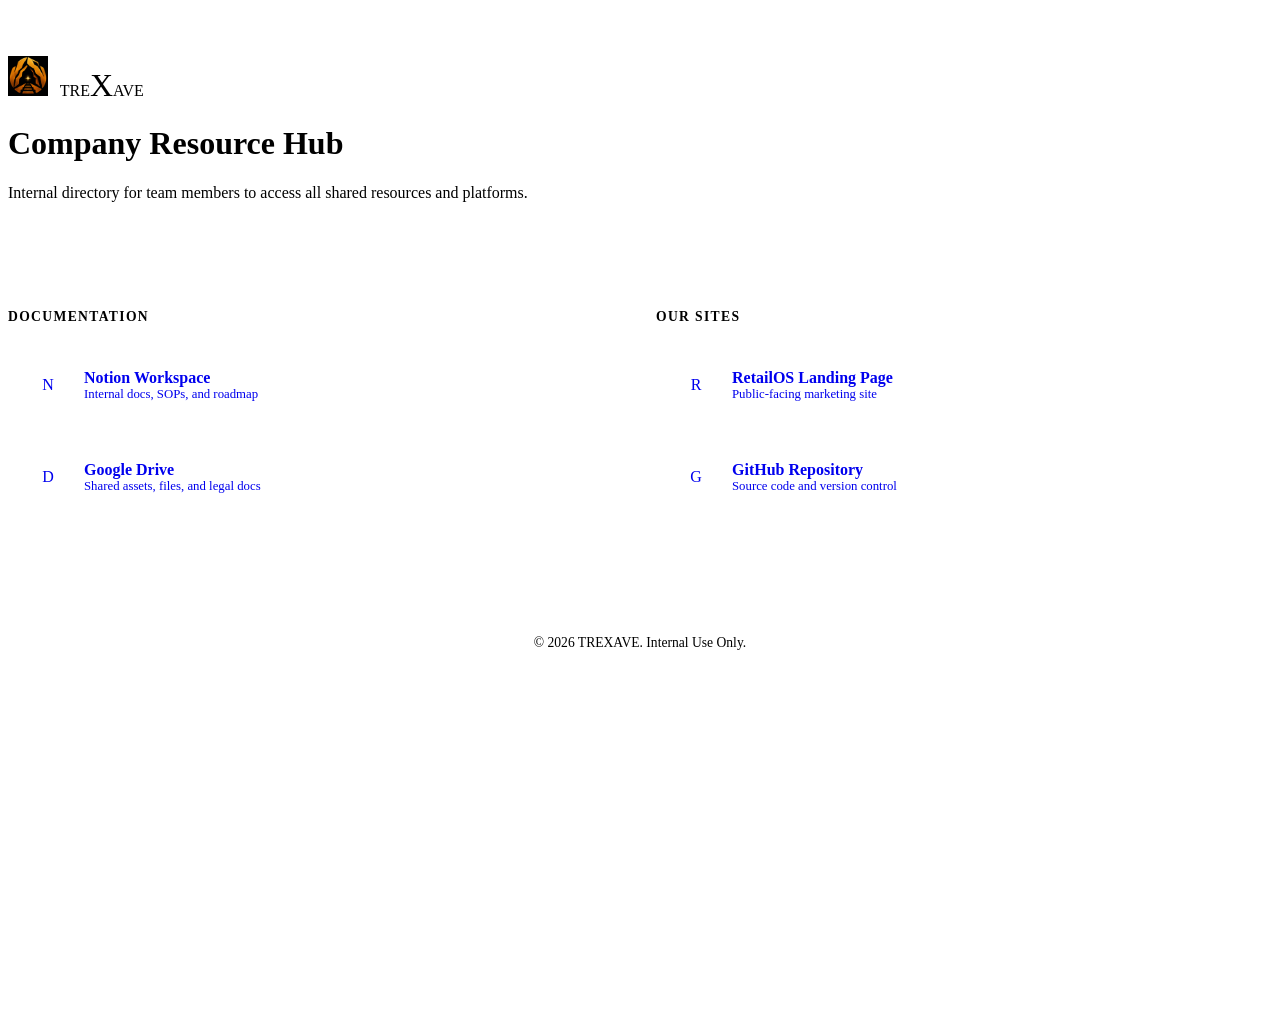
==== index.html @ d34a3a26 "navigation dashboard added" ====
<!DOCTYPE html>
<html lang="en">

<head>
  <meta charset="UTF-8">
  <meta name="viewport" content="width=device-width, initial-scale=1.0">
  <title>TREXAVE — Company Resource Hub</title>
  <link rel="preconnect" href="https://fonts.googleapis.com">
  <link rel="preconnect" href="https://fonts.gstatic.com" crossorigin>
  <link
    href="https://fonts.googleapis.com/css2?family=Space+Grotesk:wght@400;500;600;700&family=Inter:wght@400;500;600;700&family=IBM+Plex+Mono:wght@400;500;600&display=swap"
    rel="stylesheet">
  <link rel="stylesheet" href="style.css">
  <style>
    .resource-hub {
      min-height: 100vh;
      padding: 48px 0;
      background: 
        radial-gradient(circle at 0% 0%, rgba(255, 122, 0, 0.05) 0%, transparent 50%),
        radial-gradient(circle at 100% 100%, rgba(47, 214, 140, 0.03) 0%, transparent 50%),
        var(--bg);
    }

    .hub-header {
      margin-bottom: 56px;
      border-bottom: 1px solid var(--border-soft);
      padding-bottom: 24px;
    }

    .hub-grid {
      display: grid;
      grid-template-columns: repeat(auto-fit, minmax(320px, 1fr));
      gap: 32px;
    }

    .resource-group h2 {
      font-size: 0.85rem;
      font-family: var(--font-mono);
      text-transform: uppercase;
      letter-spacing: 0.1em;
      color: var(--accent);
      margin-bottom: 20px;
      display: flex;
      align-items: center;
      gap: 12px;
    }

    .resource-group h2::after {
      content: "";
      height: 1px;
      background: var(--border-soft);
      flex-grow: 1;
    }

    .link-list {
      display: flex;
      flex-direction: column;
      gap: 12px;
    }

    .resource-card {
      background: var(--surface);
      border: 1px solid var(--border);
      border-radius: var(--radius-md);
      padding: 20px;
      display: flex;
      align-items: center;
      gap: 16px;
      transition: all 0.2s ease;
      text-decoration: none;
    }

    .resource-card:hover {
      border-color: var(--accent);
      background: var(--surface-2);
      transform: translateX(4px);
    }

    .icon-box {
      width: 40px;
      height: 40px;
      background: var(--surface-2);
      border-radius: var(--radius-sm);
      display: flex;
      align-items: center;
      justify-content: center;
      color: var(--accent);
      flex-shrink: 0;
    }

    .resource-info {
      display: flex;
      flex-direction: column;
    }

    .resource-info span {
      color: var(--text);
      font-weight: 600;
      font-size: 1rem;
    }

    .resource-info small {
      color: var(--text-faint);
      font-size: 0.8rem;
    }

    .hub-footer {
      margin-top: 80px;
      padding-top: 24px;
      border-top: 1px solid var(--border-soft);
      text-align: center;
      color: var(--text-faint);
      font-size: 0.85rem;
    }

    @media (max-width: 760px) {
      .hub-header { text-align: center; }
      .hub-grid { grid-template-columns: 1fr; }
    }
  </style>
</head>

<body>

  <main class="resource-hub">
    <div class="container">
      <header class="hub-header">
        <div class="logo" style="margin-bottom: 12px;">
          <img src="img/logo.png" alt="TREXAVE Logo" style="height: 40px; margin-right: 8px;">
          <span>TRE<span style="font-size: 2rem; color: var(--accent);">X</span>AVE</span>
        </div>
        <h1>Company Resource Hub</h1>
        <p class="lead">Internal directory for team members to access all shared resources and platforms.</p>
      </header>

      <div class="hub-grid">
        <!-- Documentation & Planning -->
        <section class="resource-group">
          <h2>Documentation</h2>
          <div class="link-list">
            <a href="https://app.notion.com/p/TREXAVE-TECHNOLOGIES-PRODUCTION-ROADMAP-396a2119f5638071a9a7f542d007ddcd?source=copy_link" class="resource-card" target="_blank">
              <div class="icon-box">N</div>
              <div class="resource-info">
                <span>Notion Workspace</span>
                <small>Internal docs, SOPs, and roadmap</small>
              </div>
            </a>
            <a href="https://drive.google.com/drive/folders/11KpIzoAZDk5y-8XsuSW869JH6icxdfEM?usp=sharing" class="resource-card" target="_blank">
              <div class="icon-box">D</div>
              <div class="resource-info">
                <span>Google Drive</span>
                <small>Shared assets, files, and legal docs</small>
              </div>
            </a>
          </div>
        </section>

        <!-- Product Environments -->
        <section class="resource-group">
          <h2>Our Sites</h2>
          <div class="link-list">
            <a href="retailos.html" class="resource-card">
              <div class="icon-box">R</div>
              <div class="resource-info">
                <span>RetailOS Landing Page</span>
                <small>Public-facing marketing site</small>
              </div>
            </a>
            <a href="https://github.com/ENJ-digitalhub/Sales_Management_System" class="resource-card" target="_blank">
              <div class="icon-box">G</div>
              <div class="resource-info">
                <span>GitHub Repository</span>
                <small>Source code and version control</small>
              </div>
            </a>
          </div>
        </section>

        <!-- Communication & Social -->
        <!-- <section class="resource-group">
          <h2>Social & Comms</h2>
          <div class="link-list">
            <a href="#" class="resource-card" target="_blank">
              <div class="icon-box">X</div>
              <div class="resource-info">
                <span>Twitter / X</span>
                <small>Official company updates</small>
              </div>
            </a>
            <a href="#" class="resource-card" target="_blank">
              <div class="icon-box">L</div>
              <div class="resource-info">
                <span>LinkedIn</span>
                <small>Professional network & hiring</small>
              </div>
            </a>
            <a href="#" class="resource-card" target="_blank">
              <div class="icon-box">I</div>
              <div class="resource-info">
                <span>Instagram</span>
                <small>Brand culture and visual updates</small>
              </div>
            </a>
          </div>
        </section> -->
      </div>

      <footer class="hub-footer">
        <p>© 2026 TREXAVE. Internal Use Only.</p>
      </footer>
    </div>
  </main>

</body>

</html>
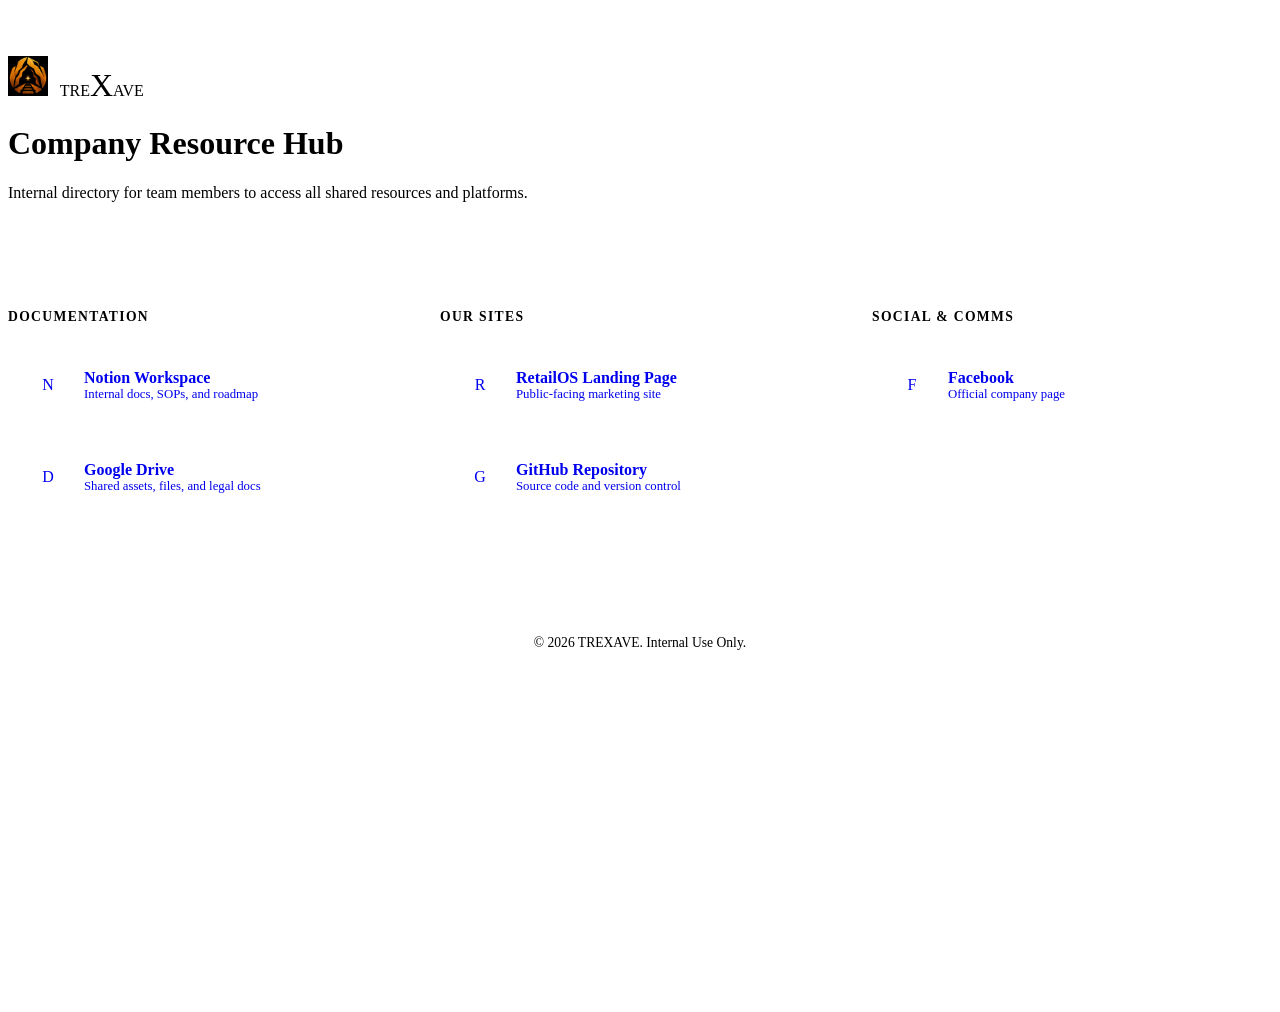
==== commit 692f9927: "facebook link added v1.1" ====
--- a/index.html
+++ b/index.html
@@ -177,17 +177,17 @@
         </section>
 
         <!-- Communication & Social -->
-        <!-- <section class="resource-group">
+        <section class="resource-group">
           <h2>Social & Comms</h2>
           <div class="link-list">
-            <a href="#" class="resource-card" target="_blank">
-              <div class="icon-box">X</div>
-              <div class="resource-info">
-                <span>Twitter / X</span>
-                <small>Official company updates</small>
-              </div>
-            </a>
-            <a href="#" class="resource-card" target="_blank">
+            <a href="https://www.facebook.com/profile.php?id=61591849526141&mibextid=ZbWKwL" class="resource-card" target="_blank">
+              <div class="icon-box">F</div>
+              <div class="resource-info">
+                <span>Facebook</span>
+                <small>Official company page</small>
+              </div>
+            </a>
+            <!-- <a href="#" class="resource-card" target="_blank">
               <div class="icon-box">L</div>
               <div class="resource-info">
                 <span>LinkedIn</span>
@@ -200,9 +200,9 @@
                 <span>Instagram</span>
                 <small>Brand culture and visual updates</small>
               </div>
-            </a>
+            </a> -->
           </div>
-        </section> -->
+        </section>
       </div>
 
       <footer class="hub-footer">
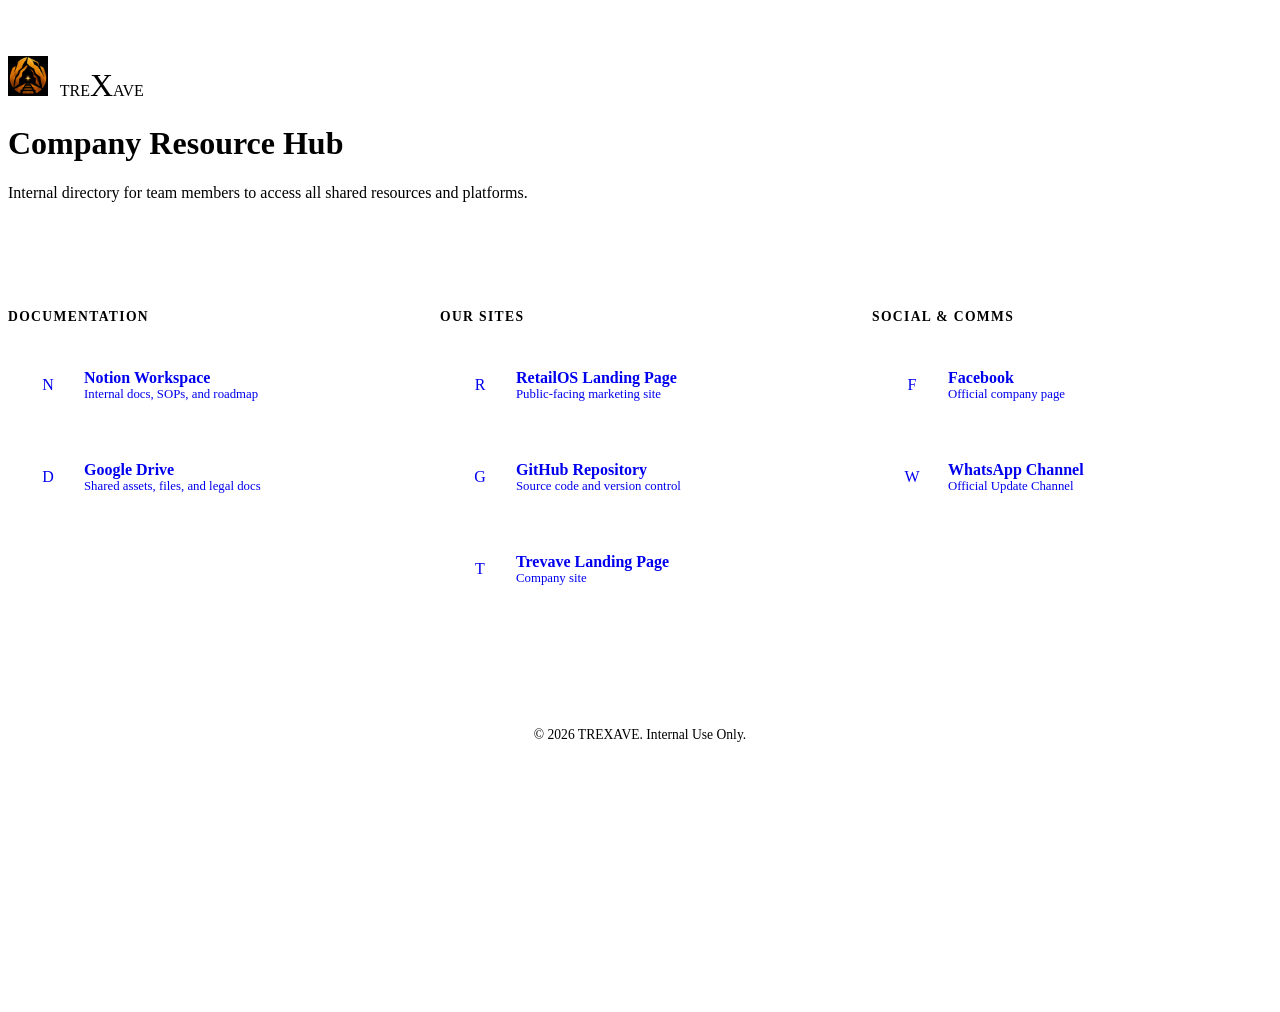
==== commit 29cfaf50: "Notion Link Updated" ====
--- a/index.html
+++ b/index.html
@@ -138,7 +138,7 @@
         <section class="resource-group">
           <h2>Documentation</h2>
           <div class="link-list">
-            <a href="https://app.notion.com/p/TREXAVE-TECHNOLOGIES-PRODUCTION-ROADMAP-396a2119f5638071a9a7f542d007ddcd?source=copy_link" class="resource-card" target="_blank">
+            <a href="https://app.notion.com/p/PHASE-1-FOUNDATION-LAUNCH-ACTIVATION-Execution-Aligned-398a2119f56380f297a5c622847fe8cf?source=copy_link" class="resource-card" target="_blank">
               <div class="icon-box">N</div>
               <div class="resource-info">
                 <span>Notion Workspace</span>
@@ -172,6 +172,12 @@
                 <span>GitHub Repository</span>
                 <small>Source code and version control</small>
               </div>
+            <a href="trexave/index.html" class="resource-card">
+              <div class="icon-box">T</div>
+              <div class="resource-info">
+                <span>Trevave Landing Page</span>
+                <small>Company site</small>
+              </div>
             </a>
           </div>
         </section>
@@ -187,6 +193,13 @@
                 <small>Official company page</small>
               </div>
             </a>
+            <a href="https://whatsapp.com/channel/0029Vb8WngeKmCPNN6YK0Y0V" class="resource-card" target="_blank">
+              <div class="icon-box">W</div>
+              <div class="resource-info">
+                <span>WhatsApp Channel</span>
+                <small>Official Update Channel</small>
+              </div>
+            </a>
             <!-- <a href="#" class="resource-card" target="_blank">
               <div class="icon-box">L</div>
               <div class="resource-info">
